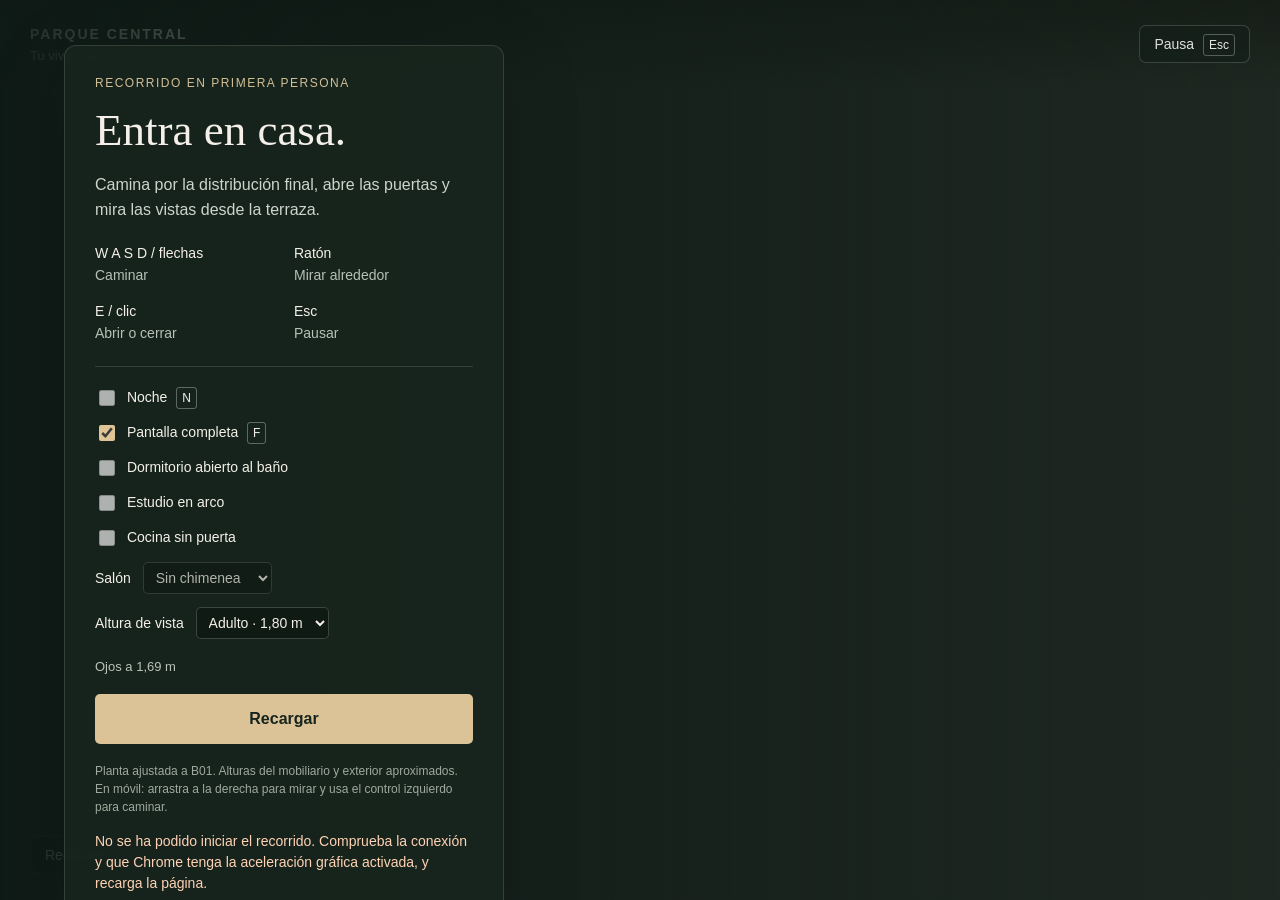
==== index.html @ 3f0a8f12 "Publica visor 3D: Visor 3D: butacas del render 2a (greige, jacquard de hojas visible) y baldas de ro" ====
<!doctype html>
<html lang="es"><head><meta charset="utf-8"><meta name="viewport" content="width=device-width, initial-scale=1, viewport-fit=cover"><meta name="theme-color" content="#202923"><link rel="manifest" href="./manifest.webmanifest?v=fd0990caa8"><meta name="apple-mobile-web-app-capable" content="yes"><meta name="apple-mobile-web-app-status-bar-style" content="black-translucent"><title>Parque Central · Recorrido</title><meta name="description" content="Recorrido de la vivienda en primera persona."><link rel="stylesheet" href="./style.css?v=e6be7073df">
<!-- The whole module graph and the house data start downloading with the page (app.js load). -->
<link rel="modulepreload" href="./app.js?v=51913006bf"><link rel="modulepreload" href="./assets/three.module.js"><link rel="modulepreload" href="./assets/three.core.js"><link rel="modulepreload" href="./assets/Reflector.js"><link rel="modulepreload" href="./lighting.mjs?v=344884d358"><link rel="modulepreload" href="./post.mjs?v=c70a36d40a"><link rel="modulepreload" href="./salon.mjs?v=a68cd3a486"><link rel="modulepreload" href="./lightmap.mjs?v=488e307718"><link rel="modulepreload" href="./kitchen.mjs?v=b9b650fbe8"><link rel="modulepreload" href="./textiles.mjs?v=2f3f9752c9"><link rel="modulepreload" href="./bedding.mjs?v=f20c1d700a"><link rel="modulepreload" href="./cloth-maps.mjs?v=13691be8ab"><link rel="modulepreload" href="./physics.mjs?v=eb3fb85d6a"><link rel="modulepreload" href="./rooms.mjs?v=ac0796b25c"><link rel="modulepreload" href="./images.mjs?v=3b580fe40e"><link rel="modulepreload" href="./assets/jsm/loaders/GLTFLoader.js"><link rel="modulepreload" href="./assets/jsm/utils/BufferGeometryUtils.js">
<link rel="preload" href="./assets/house.json?v=e8473866b4" as="fetch" crossorigin fetchpriority="high"><link rel="preload" href="./assets/house.bin?v=3d5f678295" as="fetch" crossorigin fetchpriority="high"><link rel="preload" href="./assets/house-light.json?v=9e88134b14" as="fetch" crossorigin fetchpriority="high"><link rel="preload" href="./assets/house-light.bin?v=6f1a46df34" as="fetch" crossorigin fetchpriority="high"><script>
// Loading bar: counts the bytes of every fetch (house, bake, textures, room models: three's
// loaders use fetch too) and takes build milestones from app.js (loadProgress.stage).
// EXPECTED_BYTES is what a cold load downloads; measure it again after a re-bake or new
// assets (it only shapes the bar, which never goes backwards nor reaches 100 % early).
(()=>{
const EXPECTED_BYTES=44.6e6,DOWNLOAD_SHARE=.7,MILESTONES=[.1,.35,.5,.7,.85,1];
let loaded=0,known=0,stage=0,stageAt=performance.now(),shown=0,last=0,timer=0;
const $=id=>document.getElementById(id);
function paint(force){
  const now=performance.now();if(!force&&now-last<80)return;last=now;
  const download=Math.min(loaded/Math.max(EXPECTED_BYTES,known),1);
  // Between milestones (shader compilation takes seconds) it creeps towards the next one.
  const next=MILESTONES.find(m=>m>stage)??1,creep=stage>=1?0:(next-stage)*.9*(1-Math.exp(-(now-stageAt)/8000));
  const value=Math.max(shown,Math.min(download*DOWNLOAD_SHARE+(stage+creep)*(1-DOWNLOAD_SHARE),stage>=1?1:.99));shown=value;
  const pct=Math.floor(value*100),bar=$('loadbar');if(!bar)return;
  bar.firstElementChild.style.transform='scaleX('+value+')';bar.setAttribute('aria-valuenow',pct);
  $('loadtext').textContent=(stage>=.5||download>=1?'Preparando la casa… ':'Descargando… ')+pct+' %';
  const enter=$('enter');if(enter&&enter.disabled&&!enter.dataset.failed)enter.textContent='Cargando vivienda… '+pct+' %';
}
const nativeFetch=window.fetch.bind(window);
window.fetch=async(...args)=>{
  const r=await nativeFetch(...args);
  if(!r.ok||!r.body)return r;
  const length=+r.headers.get('content-length')||0;
  if(!r.headers.get('content-encoding'))known+=length;  // compressed lengths do not match the bytes read
  const reader=r.body.getReader();
  const body=new ReadableStream({
    async pull(c){const {done,value}=await reader.read();if(done){c.close();return;}loaded+=value.length;paint();c.enqueue(value);},
    cancel:e=>reader.cancel(e)});
  return new Response(body,{status:r.status,statusText:r.statusText,headers:r.headers});
};
timer=setInterval(()=>paint(false),250);
window.loadProgress={
  stage(v){if(v>stage){stage=v;stageAt=performance.now();}paint(true);},  // 0..1 of the work after the download
  done(){clearInterval(timer);stage=1;paint(true);const bar=$('loadbar');if(bar)bar.hidden=true;const t=$('loadtext');if(t)t.hidden=true;},
  fail(){clearInterval(timer);const bar=$('loadbar');if(bar)bar.hidden=true;const t=$('loadtext');if(t)t.hidden=true;const e=$('enter');if(e)e.dataset.failed='1';},
  get bytes(){return {loaded,known};}
};
})();
</script>
</head>
<body>
<canvas id="world" aria-label="Recorrido tridimensional de la vivienda"></canvas>
<header><div class="brand">PARQUE CENTRAL <span>Tu vivienda</span></div><button id="pause" title="Pausar y ver controles" aria-label="Pausar y ver controles">Pausa <kbd>Esc</kbd></button></header>
<div id="room" aria-live="polite">Recibidor</div>
<div id="crosshair" hidden>+</div>
<button id="interaction" hidden><kbd>E</kbd> <span>Abrir puerta</span></button>
<div id="notice" role="status"></div>
<section id="menu" aria-label="Controles del recorrido">
 <div class="card"><div class="eyebrow">RECORRIDO EN PRIMERA PERSONA</div><h1>Entra en casa.</h1><p class="intro">Camina por la distribución final, abre las puertas y mira las vistas desde la terraza.</p>
 <div class="controls"><div><strong>W A S D / flechas</strong><span>Caminar</span></div><div><strong>Ratón</strong><span>Mirar alrededor</span></div><div><strong>E / clic</strong><span>Abrir o cerrar</span></div><div><strong>Esc</strong><span>Pausar</span></div></div>
 <div class="settings"><label><input id="night" type="checkbox"> Noche <kbd>N</kbd></label><label hidden><input id="lamps" type="checkbox" checked> Luces encendidas <kbd>L</kbd></label><label><input id="fullscreen" type="checkbox"> Pantalla completa <kbd>F</kbd></label><label><input id="suiteOpen" type="checkbox"> Dormitorio abierto al baño</label><label><input id="studyArch" type="checkbox"> Estudio en arco</label><label><input id="noKitchenDoor" type="checkbox"> Cocina sin puerta</label><label>Salón <select id="fireplace"><option value="">Sin chimenea</option><option value="baja">Con chimenea</option></select></label><label>Altura de vista <select id="eye"><option value="1.69">Adulto · 1,80 m</option><option value="1.2">1,20 m</option><option value="0.95">95 cm</option></select></label></div>
 <div class="meta" id="eyeMeta">Ojos a 1,69 m</div>
 <div id="loadbar" role="progressbar" aria-label="Carga de la vivienda" aria-valuemin="0" aria-valuemax="100" aria-valuenow="0"><i></i></div><div id="loadtext" aria-live="off">Descargando… 0 %</div>
 <button id="enter" disabled>Cargando vivienda…</button><button id="reset" class="secondary" hidden>Volver a la entrada</button>
 <p class="fine">Planta ajustada a B01. Alturas del mobiliario y exterior aproximados. En móvil: arrastra a la derecha para mirar y usa el control izquierdo para caminar.</p>
 <div id="error" role="alert" hidden></div>
 </div>
</section>
<div id="touch" hidden><div id="joystick" aria-label="Control de movimiento"><i></i></div><button id="touchDoor">Abrir / cerrar</button></div>
<script type="module" src="./app.js?v=51913006bf"></script>
</body></html>
---- style.css ----
:root{font-family:Inter,Arial,sans-serif;color:#f4f0e9;background:#202923;font-synthesis:none}*{box-sizing:border-box}body{margin:0;overflow:hidden}canvas#world{position:fixed;inset:0;width:100%;height:100%;touch-action:none}header{position:fixed;inset:0 0 auto;display:flex;justify-content:space-between;align-items:center;padding:25px 30px;pointer-events:none;background:linear-gradient(#10181199,transparent);z-index:2}.brand{font-size:14px;letter-spacing:2px;font-weight:700}.brand span{display:block;font-weight:400;font-size:13px;letter-spacing:0;margin-top:6px;opacity:.7}button{font:inherit;cursor:pointer;border:0}header button{pointer-events:auto;background:#17201bc7;color:#fff;padding:10px 14px;border:1px solid #ffffff30;border-radius:7px;font-size:14px}kbd{font:12px Arial,sans-serif;padding:3px 5px;border:1px solid #ffffff50;border-radius:3px;margin-left:5px}#room{position:fixed;left:30px;bottom:26px;padding:10px 14px;background:#152019b3;border:1px solid #ffffff22;border-radius:6px;font-size:14px;pointer-events:none}#crosshair{position:fixed;top:50%;left:50%;transform:translate(-50%,-50%);font:22px Arial;color:#fffc;text-shadow:0 1px 3px #000;pointer-events:none}#interaction{position:fixed;top:60%;left:50%;transform:translateX(-50%);padding:12px 18px;background:#18251eed;color:#fff;border:1px solid #d5c29a88;border-radius:7px;white-space:nowrap;z-index:3;font-size:15px}#interaction kbd{margin:0 10px 0 0}#notice{position:fixed;bottom:85px;left:50%;transform:translateX(-50%);padding:10px 16px;background:#18251ee8;border-radius:6px;max-width:80vw;text-align:center;opacity:0;transition:opacity .2s;font-size:14px;pointer-events:none}#notice.visible{opacity:1}#menu{position:fixed;inset:0;display:flex;align-items:center;justify-content:flex-start;padding:100px max(5vw,25px) 30px;background:linear-gradient(90deg,#0e1a16e8,#0e1a1660 65%,#0e1a1610);z-index:5;overflow:auto}#menu[hidden]{display:none}.card{width:min(440px,100%);background:#18251eec;border:1px solid #c9d6cb28;padding:30px;border-radius:12px;box-shadow:0 20px 80px #0003}.eyebrow{font-size:12px;letter-spacing:1.5px;color:#d2bf96}h1{font-family:Georgia,serif;font-weight:400;font-size:45px;line-height:1.1;margin:16px 0}.intro{font-size:16px;line-height:1.6;color:#cdd5cc;margin:0 0 22px}.controls{display:grid;grid-template-columns:1fr 1fr;gap:20px;margin-bottom:25px}.controls div{display:flex;flex-direction:column;gap:6px}.controls strong{font-size:14px;font-weight:500}.controls span{color:#b6c2b7;font-size:14px}.settings{display:flex;flex-direction:column;gap:13px;font-size:14px;border-top:1px solid #ffffff20;padding-top:20px}.settings input{accent-color:#dfc595;width:16px;height:16px;vertical-align:middle;margin-right:8px}.settings select{font:inherit;color:#f4f0e9;background:#101a15;border:1px solid #ffffff30;border-radius:5px;padding:6px 8px;margin-left:8px;accent-color:#dfc595}.meta{font-size:13px;color:#b9c4ba;margin:20px 0}#enter{width:100%;padding:16px;border-radius:5px;background:#dbc397;color:#17241e;font-weight:600;font-size:16px}#enter:disabled{opacity:.6;cursor:wait}.secondary{display:block;color:#dce3da;background:transparent;width:100%;padding:12px;font-size:14px}.fine{font-size:12px;color:#9faa9f;line-height:1.5;margin:18px 0 0}#error{color:#ffd2b4;margin-top:15px;font-size:14px;line-height:1.5}#touch{position:fixed;inset:auto 0 20px;pointer-events:none;z-index:3}#touch[hidden]{display:none}#joystick{width:110px;height:110px;border-radius:50%;background:#14271c88;border:1px solid #fff7;margin-left:25px;touch-action:none;pointer-events:auto}#joystick i{display:block;position:relative;width:42px;height:42px;top:33px;left:33px;background:#e4d4b3bb;border-radius:50%;pointer-events:none}#touchDoor{position:absolute;right:24px;bottom:18px;background:#17271ce6;color:#fff;padding:17px;border:1px solid #fff6;border-radius:50px;pointer-events:auto}button:focus-visible{outline:3px solid #f0d8aa;outline-offset:3px}@media(max-width:600px){header{padding:18px}.card{padding:24px}#menu{padding:80px 18px 25px;align-items:flex-start}h1{font-size:38px}#room{left:18px;bottom:150px}.controls{gap:15px}#notice{bottom:155px}}

[hidden]{display:none!important}#touchDoor:disabled{opacity:.45}
#loadbar{height:6px;border-radius:3px;background:#ffffff1f;overflow:hidden;margin-bottom:8px}#loadbar[hidden],#loadtext[hidden]{display:none}#loadbar i{display:block;height:100%;background:#dbc397;transform:scaleX(0);transform-origin:left;border-radius:3px}#loadtext{font-size:13px;color:#b9c4ba;margin-bottom:12px;font-variant-numeric:tabular-nums}
.immersive .brand{display:none}.immersive header{background:none}.immersive #room{opacity:0;transition:opacity .6s}.immersive #room.fresh{opacity:1}@media(pointer:fine){.immersive header{display:none}}
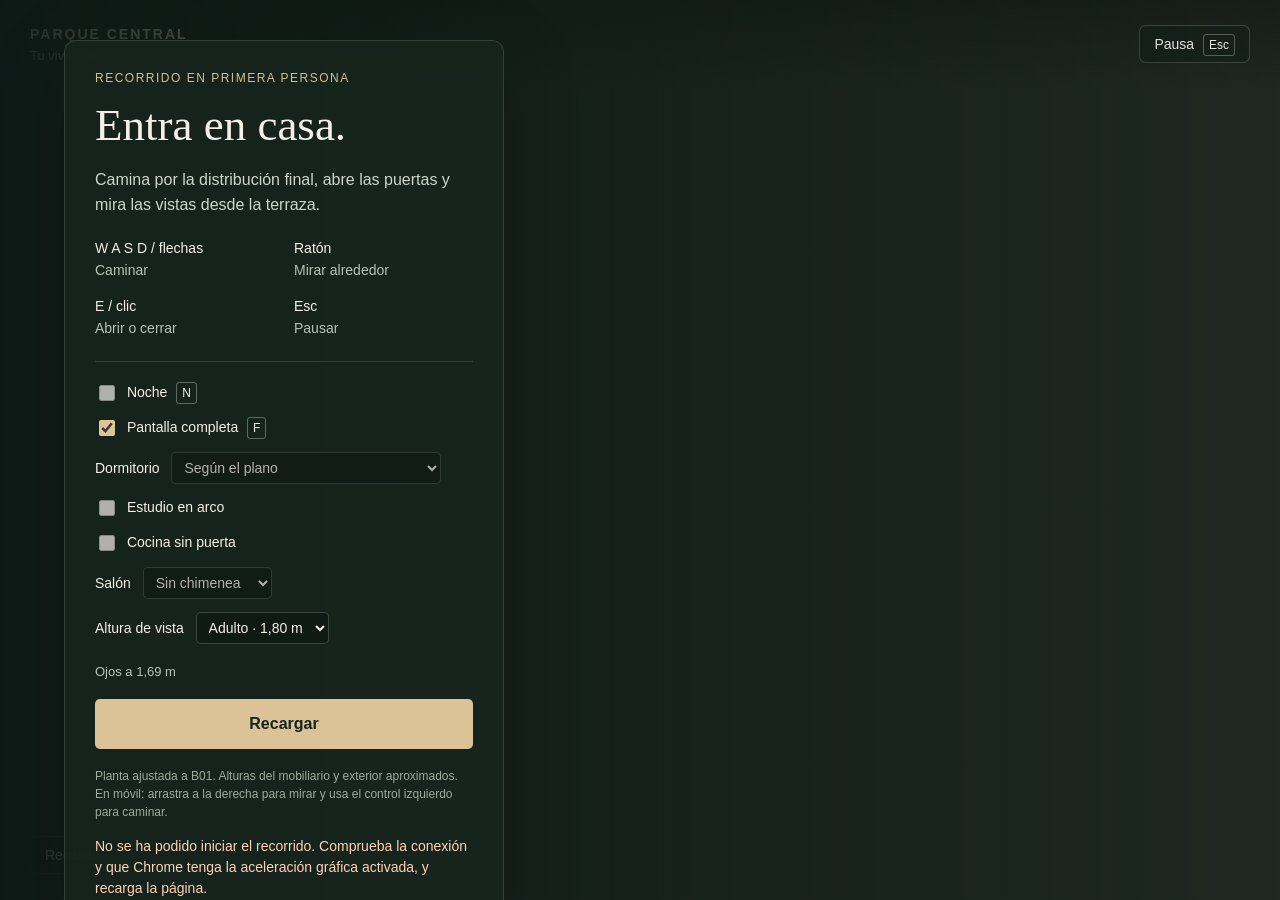
==== commit 5aa9ce90: "Publica visor 3D: Visor 3D: dormitorio abierto con dos posiciones de palillería (hasta A3 o en la pa" ====
--- a/index.html
+++ b/index.html
@@ -1,8 +1,8 @@
 <!doctype html>
 <html lang="es"><head><meta charset="utf-8"><meta name="viewport" content="width=device-width, initial-scale=1, viewport-fit=cover"><meta name="theme-color" content="#202923"><link rel="manifest" href="./manifest.webmanifest?v=fd0990caa8"><meta name="apple-mobile-web-app-capable" content="yes"><meta name="apple-mobile-web-app-status-bar-style" content="black-translucent"><title>Parque Central · Recorrido</title><meta name="description" content="Recorrido de la vivienda en primera persona."><link rel="stylesheet" href="./style.css?v=e6be7073df">
 <!-- The whole module graph and the house data start downloading with the page (app.js load). -->
-<link rel="modulepreload" href="./app.js?v=51913006bf"><link rel="modulepreload" href="./assets/three.module.js"><link rel="modulepreload" href="./assets/three.core.js"><link rel="modulepreload" href="./assets/Reflector.js"><link rel="modulepreload" href="./lighting.mjs?v=344884d358"><link rel="modulepreload" href="./post.mjs?v=c70a36d40a"><link rel="modulepreload" href="./salon.mjs?v=a68cd3a486"><link rel="modulepreload" href="./lightmap.mjs?v=488e307718"><link rel="modulepreload" href="./kitchen.mjs?v=b9b650fbe8"><link rel="modulepreload" href="./textiles.mjs?v=2f3f9752c9"><link rel="modulepreload" href="./bedding.mjs?v=f20c1d700a"><link rel="modulepreload" href="./cloth-maps.mjs?v=13691be8ab"><link rel="modulepreload" href="./physics.mjs?v=eb3fb85d6a"><link rel="modulepreload" href="./rooms.mjs?v=ac0796b25c"><link rel="modulepreload" href="./images.mjs?v=3b580fe40e"><link rel="modulepreload" href="./assets/jsm/loaders/GLTFLoader.js"><link rel="modulepreload" href="./assets/jsm/utils/BufferGeometryUtils.js">
-<link rel="preload" href="./assets/house.json?v=e8473866b4" as="fetch" crossorigin fetchpriority="high"><link rel="preload" href="./assets/house.bin?v=3d5f678295" as="fetch" crossorigin fetchpriority="high"><link rel="preload" href="./assets/house-light.json?v=9e88134b14" as="fetch" crossorigin fetchpriority="high"><link rel="preload" href="./assets/house-light.bin?v=6f1a46df34" as="fetch" crossorigin fetchpriority="high"><script>
+<link rel="modulepreload" href="./app.js?v=de5573d8ae"><link rel="modulepreload" href="./assets/three.module.js"><link rel="modulepreload" href="./assets/three.core.js"><link rel="modulepreload" href="./assets/Reflector.js"><link rel="modulepreload" href="./lighting.mjs?v=344884d358"><link rel="modulepreload" href="./post.mjs?v=c70a36d40a"><link rel="modulepreload" href="./salon.mjs?v=a68cd3a486"><link rel="modulepreload" href="./lightmap.mjs?v=a803a6c55b"><link rel="modulepreload" href="./kitchen.mjs?v=b9b650fbe8"><link rel="modulepreload" href="./textiles.mjs?v=2f3f9752c9"><link rel="modulepreload" href="./bedding.mjs?v=f20c1d700a"><link rel="modulepreload" href="./cloth-maps.mjs?v=13691be8ab"><link rel="modulepreload" href="./physics.mjs?v=eb3fb85d6a"><link rel="modulepreload" href="./rooms.mjs?v=ac0796b25c"><link rel="modulepreload" href="./images.mjs?v=3b580fe40e"><link rel="modulepreload" href="./assets/jsm/loaders/GLTFLoader.js"><link rel="modulepreload" href="./assets/jsm/utils/BufferGeometryUtils.js">
+<link rel="preload" href="./assets/house.json?v=e8473866b4" as="fetch" crossorigin fetchpriority="high"><link rel="preload" href="./assets/house.bin?v=3d5f678295" as="fetch" crossorigin fetchpriority="high"><link rel="preload" href="./assets/house-light.json?v=f3d45ef7f6" as="fetch" crossorigin fetchpriority="high"><link rel="preload" href="./assets/house-light.bin?v=6f1a46df34" as="fetch" crossorigin fetchpriority="high"><script>
 // Loading bar: counts the bytes of every fetch (house, bake, textures, room models: three's
 // loaders use fetch too) and takes build milestones from app.js (loadProgress.stage).
 // EXPECTED_BYTES is what a cold load downloads; measure it again after a re-bake or new
@@ -54,7 +54,7 @@
 <section id="menu" aria-label="Controles del recorrido">
  <div class="card"><div class="eyebrow">RECORRIDO EN PRIMERA PERSONA</div><h1>Entra en casa.</h1><p class="intro">Camina por la distribución final, abre las puertas y mira las vistas desde la terraza.</p>
  <div class="controls"><div><strong>W A S D / flechas</strong><span>Caminar</span></div><div><strong>Ratón</strong><span>Mirar alrededor</span></div><div><strong>E / clic</strong><span>Abrir o cerrar</span></div><div><strong>Esc</strong><span>Pausar</span></div></div>
- <div class="settings"><label><input id="night" type="checkbox"> Noche <kbd>N</kbd></label><label hidden><input id="lamps" type="checkbox" checked> Luces encendidas <kbd>L</kbd></label><label><input id="fullscreen" type="checkbox"> Pantalla completa <kbd>F</kbd></label><label><input id="suiteOpen" type="checkbox"> Dormitorio abierto al baño</label><label><input id="studyArch" type="checkbox"> Estudio en arco</label><label><input id="noKitchenDoor" type="checkbox"> Cocina sin puerta</label><label>Salón <select id="fireplace"><option value="">Sin chimenea</option><option value="baja">Con chimenea</option></select></label><label>Altura de vista <select id="eye"><option value="1.69">Adulto · 1,80 m</option><option value="1.2">1,20 m</option><option value="0.95">95 cm</option></select></label></div>
+ <div class="settings"><label><input id="night" type="checkbox"> Noche <kbd>N</kbd></label><label hidden><input id="lamps" type="checkbox" checked> Luces encendidas <kbd>L</kbd></label><label><input id="fullscreen" type="checkbox"> Pantalla completa <kbd>F</kbd></label><label>Dormitorio <select id="suiteOpen"><option value="">Según el plano</option><option value="a3">Abierto al baño · palillería hasta A3</option><option value="tabique">Abierto al baño · palillería en la pared</option></select></label><label><input id="studyArch" type="checkbox"> Estudio en arco</label><label><input id="noKitchenDoor" type="checkbox"> Cocina sin puerta</label><label>Salón <select id="fireplace"><option value="">Sin chimenea</option><option value="baja">Con chimenea</option></select></label><label>Altura de vista <select id="eye"><option value="1.69">Adulto · 1,80 m</option><option value="1.2">1,20 m</option><option value="0.95">95 cm</option></select></label></div>
  <div class="meta" id="eyeMeta">Ojos a 1,69 m</div>
  <div id="loadbar" role="progressbar" aria-label="Carga de la vivienda" aria-valuemin="0" aria-valuemax="100" aria-valuenow="0"><i></i></div><div id="loadtext" aria-live="off">Descargando… 0 %</div>
  <button id="enter" disabled>Cargando vivienda…</button><button id="reset" class="secondary" hidden>Volver a la entrada</button>
@@ -63,5 +63,5 @@
  </div>
 </section>
 <div id="touch" hidden><div id="joystick" aria-label="Control de movimiento"><i></i></div><button id="touchDoor">Abrir / cerrar</button></div>
-<script type="module" src="./app.js?v=51913006bf"></script>
+<script type="module" src="./app.js?v=de5573d8ae"></script>
 </body></html>
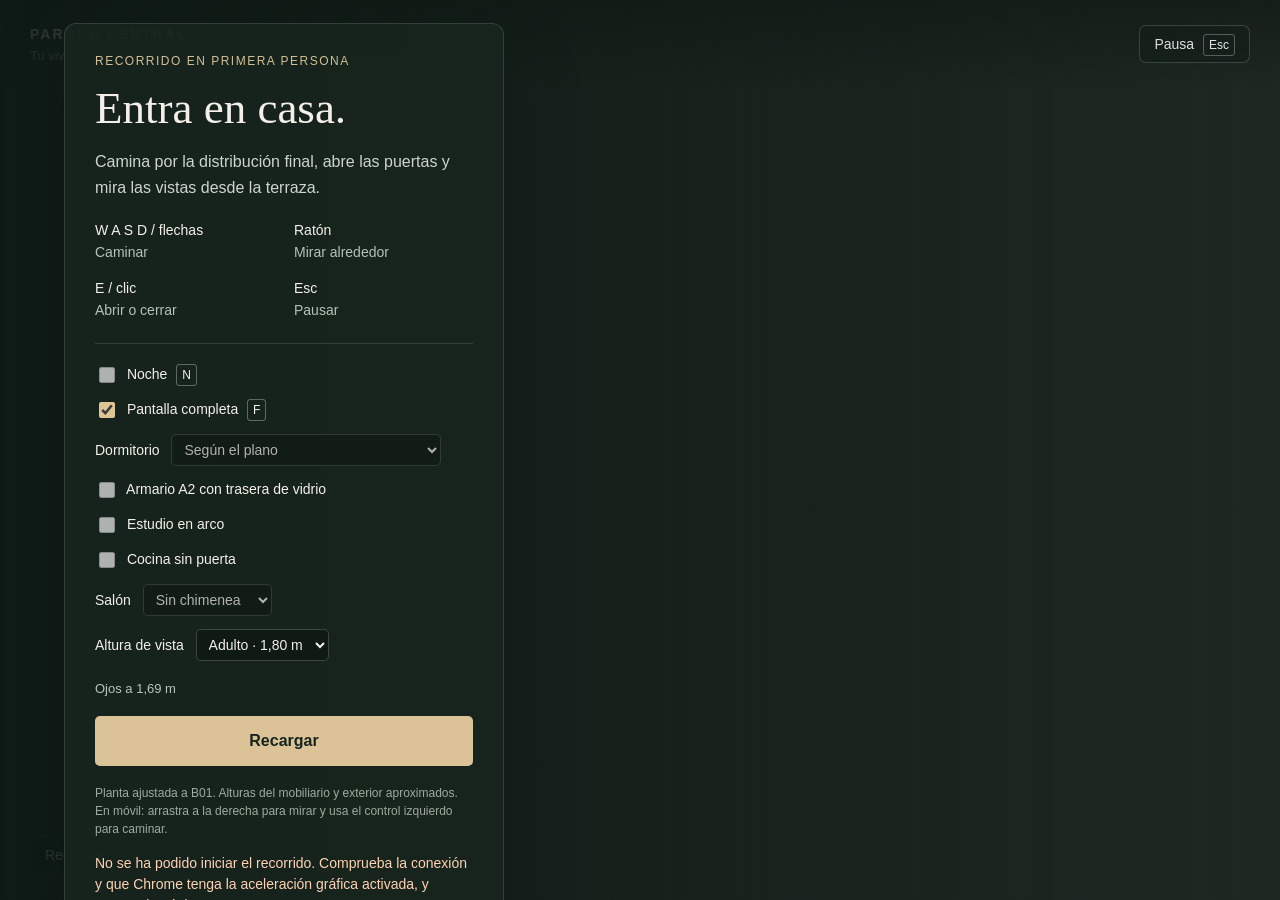
==== commit 56e30a1d: "Publica visor 3D: Merge pull request #39 from jorgediazlargo/armario-vidrio-a2" ====
--- a/index.html
+++ b/index.html
@@ -1,8 +1,8 @@
 <!doctype html>
 <html lang="es"><head><meta charset="utf-8"><meta name="viewport" content="width=device-width, initial-scale=1, viewport-fit=cover"><meta name="theme-color" content="#202923"><link rel="manifest" href="./manifest.webmanifest?v=fd0990caa8"><meta name="apple-mobile-web-app-capable" content="yes"><meta name="apple-mobile-web-app-status-bar-style" content="black-translucent"><title>Parque Central · Recorrido</title><meta name="description" content="Recorrido de la vivienda en primera persona."><link rel="stylesheet" href="./style.css?v=e6be7073df">
 <!-- The whole module graph and the house data start downloading with the page (app.js load). -->
-<link rel="modulepreload" href="./app.js?v=de5573d8ae"><link rel="modulepreload" href="./assets/three.module.js"><link rel="modulepreload" href="./assets/three.core.js"><link rel="modulepreload" href="./assets/Reflector.js"><link rel="modulepreload" href="./lighting.mjs?v=344884d358"><link rel="modulepreload" href="./post.mjs?v=c70a36d40a"><link rel="modulepreload" href="./salon.mjs?v=a68cd3a486"><link rel="modulepreload" href="./lightmap.mjs?v=a803a6c55b"><link rel="modulepreload" href="./kitchen.mjs?v=b9b650fbe8"><link rel="modulepreload" href="./textiles.mjs?v=2f3f9752c9"><link rel="modulepreload" href="./bedding.mjs?v=f20c1d700a"><link rel="modulepreload" href="./cloth-maps.mjs?v=13691be8ab"><link rel="modulepreload" href="./physics.mjs?v=eb3fb85d6a"><link rel="modulepreload" href="./rooms.mjs?v=ac0796b25c"><link rel="modulepreload" href="./images.mjs?v=3b580fe40e"><link rel="modulepreload" href="./assets/jsm/loaders/GLTFLoader.js"><link rel="modulepreload" href="./assets/jsm/utils/BufferGeometryUtils.js">
-<link rel="preload" href="./assets/house.json?v=e8473866b4" as="fetch" crossorigin fetchpriority="high"><link rel="preload" href="./assets/house.bin?v=3d5f678295" as="fetch" crossorigin fetchpriority="high"><link rel="preload" href="./assets/house-light.json?v=f3d45ef7f6" as="fetch" crossorigin fetchpriority="high"><link rel="preload" href="./assets/house-light.bin?v=6f1a46df34" as="fetch" crossorigin fetchpriority="high"><script>
+<link rel="modulepreload" href="./app.js?v=df8030ef0d"><link rel="modulepreload" href="./assets/three.module.js"><link rel="modulepreload" href="./assets/three.core.js"><link rel="modulepreload" href="./assets/Reflector.js"><link rel="modulepreload" href="./lighting.mjs?v=344884d358"><link rel="modulepreload" href="./post.mjs?v=c70a36d40a"><link rel="modulepreload" href="./salon.mjs?v=a68cd3a486"><link rel="modulepreload" href="./lightmap.mjs?v=2d45d3525d"><link rel="modulepreload" href="./kitchen.mjs?v=b9b650fbe8"><link rel="modulepreload" href="./textiles.mjs?v=2f3f9752c9"><link rel="modulepreload" href="./bedding.mjs?v=f20c1d700a"><link rel="modulepreload" href="./cloth-maps.mjs?v=13691be8ab"><link rel="modulepreload" href="./physics.mjs?v=eb3fb85d6a"><link rel="modulepreload" href="./rooms.mjs?v=ac0796b25c"><link rel="modulepreload" href="./images.mjs?v=3b580fe40e"><link rel="modulepreload" href="./assets/jsm/loaders/GLTFLoader.js"><link rel="modulepreload" href="./assets/jsm/utils/BufferGeometryUtils.js">
+<link rel="preload" href="./assets/house.json?v=e8473866b4" as="fetch" crossorigin fetchpriority="high"><link rel="preload" href="./assets/house.bin?v=3d5f678295" as="fetch" crossorigin fetchpriority="high"><link rel="preload" href="./assets/house-light.json?v=90a5611b37" as="fetch" crossorigin fetchpriority="high"><link rel="preload" href="./assets/house-light.bin?v=6f1a46df34" as="fetch" crossorigin fetchpriority="high"><script>
 // Loading bar: counts the bytes of every fetch (house, bake, textures, room models: three's
 // loaders use fetch too) and takes build milestones from app.js (loadProgress.stage).
 // EXPECTED_BYTES is what a cold load downloads; measure it again after a re-bake or new
@@ -54,7 +54,7 @@
 <section id="menu" aria-label="Controles del recorrido">
  <div class="card"><div class="eyebrow">RECORRIDO EN PRIMERA PERSONA</div><h1>Entra en casa.</h1><p class="intro">Camina por la distribución final, abre las puertas y mira las vistas desde la terraza.</p>
  <div class="controls"><div><strong>W A S D / flechas</strong><span>Caminar</span></div><div><strong>Ratón</strong><span>Mirar alrededor</span></div><div><strong>E / clic</strong><span>Abrir o cerrar</span></div><div><strong>Esc</strong><span>Pausar</span></div></div>
- <div class="settings"><label><input id="night" type="checkbox"> Noche <kbd>N</kbd></label><label hidden><input id="lamps" type="checkbox" checked> Luces encendidas <kbd>L</kbd></label><label><input id="fullscreen" type="checkbox"> Pantalla completa <kbd>F</kbd></label><label>Dormitorio <select id="suiteOpen"><option value="">Según el plano</option><option value="a3">Abierto al baño · palillería hasta A3</option><option value="tabique">Abierto al baño · palillería en la pared</option></select></label><label><input id="studyArch" type="checkbox"> Estudio en arco</label><label><input id="noKitchenDoor" type="checkbox"> Cocina sin puerta</label><label>Salón <select id="fireplace"><option value="">Sin chimenea</option><option value="baja">Con chimenea</option></select></label><label>Altura de vista <select id="eye"><option value="1.69">Adulto · 1,80 m</option><option value="1.2">1,20 m</option><option value="0.95">95 cm</option></select></label></div>
+ <div class="settings"><label><input id="night" type="checkbox"> Noche <kbd>N</kbd></label><label hidden><input id="lamps" type="checkbox" checked> Luces encendidas <kbd>L</kbd></label><label><input id="fullscreen" type="checkbox"> Pantalla completa <kbd>F</kbd></label><label>Dormitorio <select id="suiteOpen"><option value="">Según el plano</option><option value="a3">Abierto al baño · palillería hasta A3</option><option value="tabique">Abierto al baño · palillería en la pared</option></select></label><label><input id="vidrioA2" type="checkbox"> Armario A2 con trasera de vidrio</label><label><input id="studyArch" type="checkbox"> Estudio en arco</label><label><input id="noKitchenDoor" type="checkbox"> Cocina sin puerta</label><label>Salón <select id="fireplace"><option value="">Sin chimenea</option><option value="baja">Con chimenea</option></select></label><label>Altura de vista <select id="eye"><option value="1.69">Adulto · 1,80 m</option><option value="1.2">1,20 m</option><option value="0.95">95 cm</option></select></label></div>
  <div class="meta" id="eyeMeta">Ojos a 1,69 m</div>
  <div id="loadbar" role="progressbar" aria-label="Carga de la vivienda" aria-valuemin="0" aria-valuemax="100" aria-valuenow="0"><i></i></div><div id="loadtext" aria-live="off">Descargando… 0 %</div>
  <button id="enter" disabled>Cargando vivienda…</button><button id="reset" class="secondary" hidden>Volver a la entrada</button>
@@ -63,5 +63,5 @@
  </div>
 </section>
 <div id="touch" hidden><div id="joystick" aria-label="Control de movimiento"><i></i></div><button id="touchDoor">Abrir / cerrar</button></div>
-<script type="module" src="./app.js?v=de5573d8ae"></script>
+<script type="module" src="./app.js?v=df8030ef0d"></script>
 </body></html>
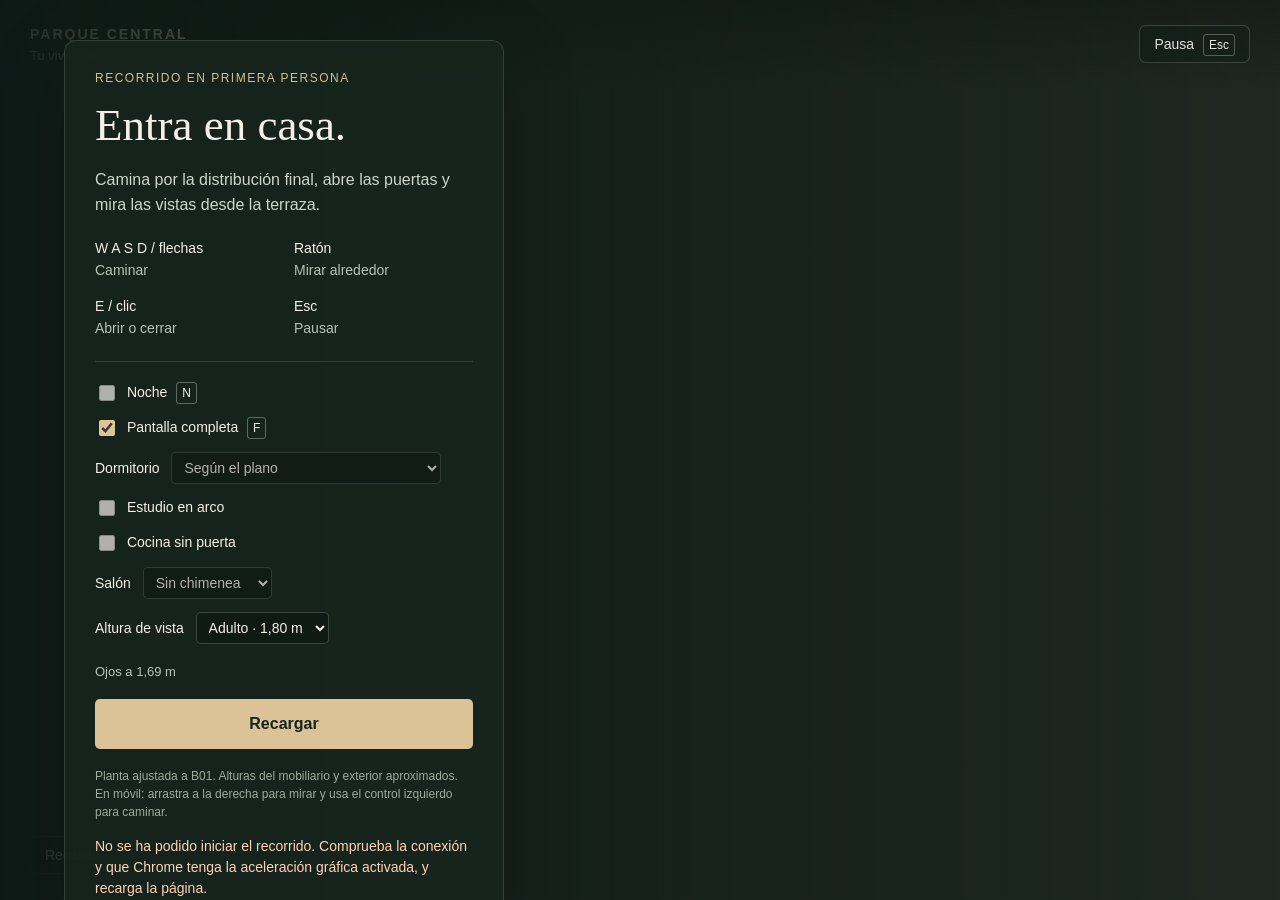
==== commit 66ea106b: "Publica visor 3D: Merge pull request #40 from jorgediazlargo/quita-vidrio-a2" ====
--- a/index.html
+++ b/index.html
@@ -1,8 +1,8 @@
 <!doctype html>
 <html lang="es"><head><meta charset="utf-8"><meta name="viewport" content="width=device-width, initial-scale=1, viewport-fit=cover"><meta name="theme-color" content="#202923"><link rel="manifest" href="./manifest.webmanifest?v=fd0990caa8"><meta name="apple-mobile-web-app-capable" content="yes"><meta name="apple-mobile-web-app-status-bar-style" content="black-translucent"><title>Parque Central · Recorrido</title><meta name="description" content="Recorrido de la vivienda en primera persona."><link rel="stylesheet" href="./style.css?v=e6be7073df">
 <!-- The whole module graph and the house data start downloading with the page (app.js load). -->
-<link rel="modulepreload" href="./app.js?v=df8030ef0d"><link rel="modulepreload" href="./assets/three.module.js"><link rel="modulepreload" href="./assets/three.core.js"><link rel="modulepreload" href="./assets/Reflector.js"><link rel="modulepreload" href="./lighting.mjs?v=344884d358"><link rel="modulepreload" href="./post.mjs?v=c70a36d40a"><link rel="modulepreload" href="./salon.mjs?v=a68cd3a486"><link rel="modulepreload" href="./lightmap.mjs?v=2d45d3525d"><link rel="modulepreload" href="./kitchen.mjs?v=b9b650fbe8"><link rel="modulepreload" href="./textiles.mjs?v=2f3f9752c9"><link rel="modulepreload" href="./bedding.mjs?v=f20c1d700a"><link rel="modulepreload" href="./cloth-maps.mjs?v=13691be8ab"><link rel="modulepreload" href="./physics.mjs?v=eb3fb85d6a"><link rel="modulepreload" href="./rooms.mjs?v=ac0796b25c"><link rel="modulepreload" href="./images.mjs?v=3b580fe40e"><link rel="modulepreload" href="./assets/jsm/loaders/GLTFLoader.js"><link rel="modulepreload" href="./assets/jsm/utils/BufferGeometryUtils.js">
-<link rel="preload" href="./assets/house.json?v=e8473866b4" as="fetch" crossorigin fetchpriority="high"><link rel="preload" href="./assets/house.bin?v=3d5f678295" as="fetch" crossorigin fetchpriority="high"><link rel="preload" href="./assets/house-light.json?v=90a5611b37" as="fetch" crossorigin fetchpriority="high"><link rel="preload" href="./assets/house-light.bin?v=6f1a46df34" as="fetch" crossorigin fetchpriority="high"><script>
+<link rel="modulepreload" href="./app.js?v=de5573d8ae"><link rel="modulepreload" href="./assets/three.module.js"><link rel="modulepreload" href="./assets/three.core.js"><link rel="modulepreload" href="./assets/Reflector.js"><link rel="modulepreload" href="./lighting.mjs?v=344884d358"><link rel="modulepreload" href="./post.mjs?v=c70a36d40a"><link rel="modulepreload" href="./salon.mjs?v=a68cd3a486"><link rel="modulepreload" href="./lightmap.mjs?v=a803a6c55b"><link rel="modulepreload" href="./kitchen.mjs?v=b9b650fbe8"><link rel="modulepreload" href="./textiles.mjs?v=2f3f9752c9"><link rel="modulepreload" href="./bedding.mjs?v=f20c1d700a"><link rel="modulepreload" href="./cloth-maps.mjs?v=13691be8ab"><link rel="modulepreload" href="./physics.mjs?v=eb3fb85d6a"><link rel="modulepreload" href="./rooms.mjs?v=ac0796b25c"><link rel="modulepreload" href="./images.mjs?v=3b580fe40e"><link rel="modulepreload" href="./assets/jsm/loaders/GLTFLoader.js"><link rel="modulepreload" href="./assets/jsm/utils/BufferGeometryUtils.js">
+<link rel="preload" href="./assets/house.json?v=e8473866b4" as="fetch" crossorigin fetchpriority="high"><link rel="preload" href="./assets/house.bin?v=3d5f678295" as="fetch" crossorigin fetchpriority="high"><link rel="preload" href="./assets/house-light.json?v=f3d45ef7f6" as="fetch" crossorigin fetchpriority="high"><link rel="preload" href="./assets/house-light.bin?v=6f1a46df34" as="fetch" crossorigin fetchpriority="high"><script>
 // Loading bar: counts the bytes of every fetch (house, bake, textures, room models: three's
 // loaders use fetch too) and takes build milestones from app.js (loadProgress.stage).
 // EXPECTED_BYTES is what a cold load downloads; measure it again after a re-bake or new
@@ -54,7 +54,7 @@
 <section id="menu" aria-label="Controles del recorrido">
  <div class="card"><div class="eyebrow">RECORRIDO EN PRIMERA PERSONA</div><h1>Entra en casa.</h1><p class="intro">Camina por la distribución final, abre las puertas y mira las vistas desde la terraza.</p>
  <div class="controls"><div><strong>W A S D / flechas</strong><span>Caminar</span></div><div><strong>Ratón</strong><span>Mirar alrededor</span></div><div><strong>E / clic</strong><span>Abrir o cerrar</span></div><div><strong>Esc</strong><span>Pausar</span></div></div>
- <div class="settings"><label><input id="night" type="checkbox"> Noche <kbd>N</kbd></label><label hidden><input id="lamps" type="checkbox" checked> Luces encendidas <kbd>L</kbd></label><label><input id="fullscreen" type="checkbox"> Pantalla completa <kbd>F</kbd></label><label>Dormitorio <select id="suiteOpen"><option value="">Según el plano</option><option value="a3">Abierto al baño · palillería hasta A3</option><option value="tabique">Abierto al baño · palillería en la pared</option></select></label><label><input id="vidrioA2" type="checkbox"> Armario A2 con trasera de vidrio</label><label><input id="studyArch" type="checkbox"> Estudio en arco</label><label><input id="noKitchenDoor" type="checkbox"> Cocina sin puerta</label><label>Salón <select id="fireplace"><option value="">Sin chimenea</option><option value="baja">Con chimenea</option></select></label><label>Altura de vista <select id="eye"><option value="1.69">Adulto · 1,80 m</option><option value="1.2">1,20 m</option><option value="0.95">95 cm</option></select></label></div>
+ <div class="settings"><label><input id="night" type="checkbox"> Noche <kbd>N</kbd></label><label hidden><input id="lamps" type="checkbox" checked> Luces encendidas <kbd>L</kbd></label><label><input id="fullscreen" type="checkbox"> Pantalla completa <kbd>F</kbd></label><label>Dormitorio <select id="suiteOpen"><option value="">Según el plano</option><option value="a3">Abierto al baño · palillería hasta A3</option><option value="tabique">Abierto al baño · palillería en la pared</option></select></label><label><input id="studyArch" type="checkbox"> Estudio en arco</label><label><input id="noKitchenDoor" type="checkbox"> Cocina sin puerta</label><label>Salón <select id="fireplace"><option value="">Sin chimenea</option><option value="baja">Con chimenea</option></select></label><label>Altura de vista <select id="eye"><option value="1.69">Adulto · 1,80 m</option><option value="1.2">1,20 m</option><option value="0.95">95 cm</option></select></label></div>
  <div class="meta" id="eyeMeta">Ojos a 1,69 m</div>
  <div id="loadbar" role="progressbar" aria-label="Carga de la vivienda" aria-valuemin="0" aria-valuemax="100" aria-valuenow="0"><i></i></div><div id="loadtext" aria-live="off">Descargando… 0 %</div>
  <button id="enter" disabled>Cargando vivienda…</button><button id="reset" class="secondary" hidden>Volver a la entrada</button>
@@ -63,5 +63,5 @@
  </div>
 </section>
 <div id="touch" hidden><div id="joystick" aria-label="Control de movimiento"><i></i></div><button id="touchDoor">Abrir / cerrar</button></div>
-<script type="module" src="./app.js?v=df8030ef0d"></script>
+<script type="module" src="./app.js?v=de5573d8ae"></script>
 </body></html>
